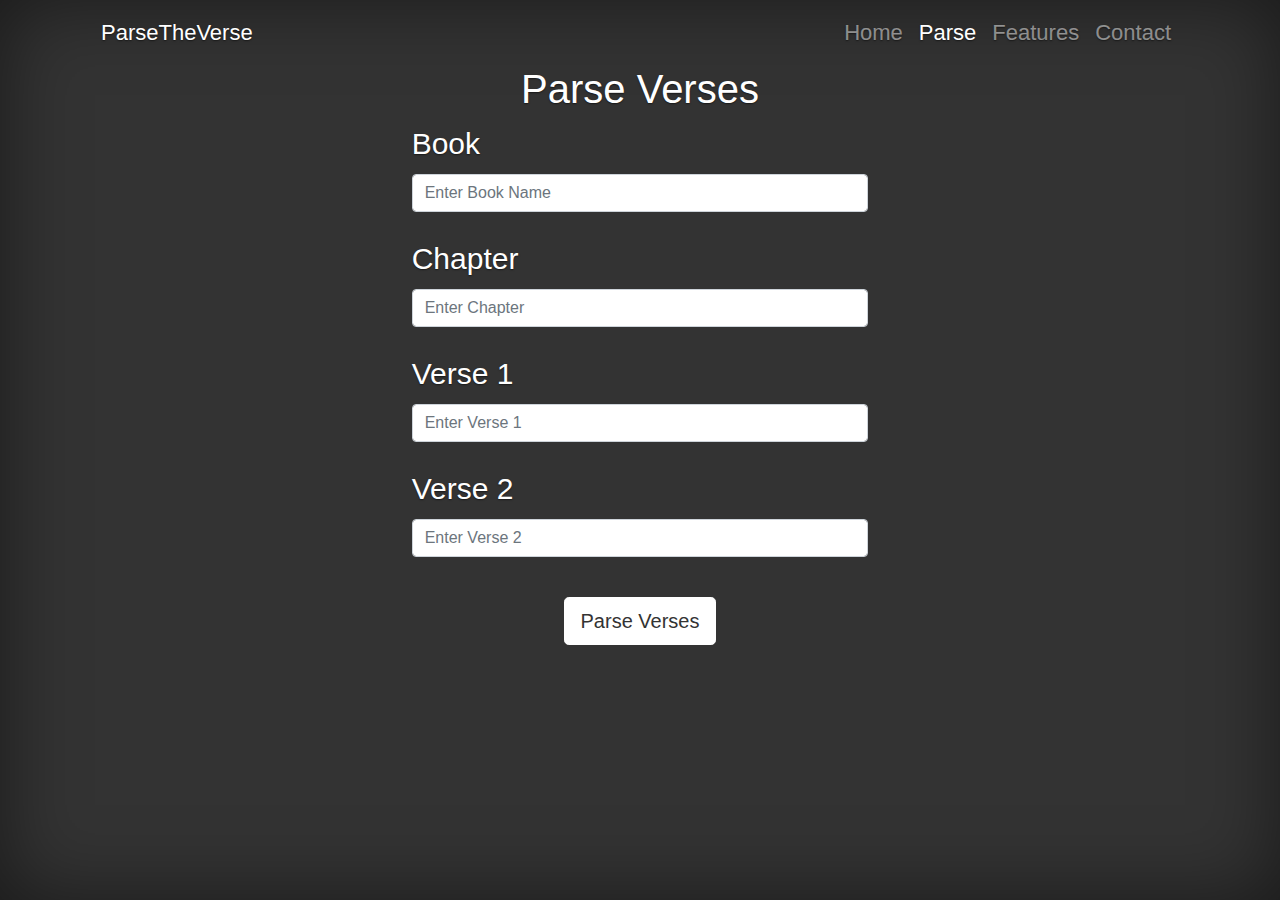
==== web/parse/index.html @ 86dd0612 "Update Web Version / Create Flask Application" ====
<!doctype html>
<html lang="en">
  <head>
    <meta charset="utf-8">
    <meta name="viewport" content="width=device-width, initial-scale=1, shrink-to-fit=no">
    <!-- <link rel="icon" href="../../../../favicon.ico"> -->

    <title>ParseTheVerse: Home</title>
    <!-- Bootstrap core CSS -->
    <link rel="stylesheet" href="https://maxcdn.bootstrapcdn.com/bootstrap/4.0.0/css/bootstrap.min.css" integrity="sha384-Gn5384xqQ1aoWXA+058RXPxPg6fy4IWvTNh0E263XmFcJlSAwiGgFAW/dAiS6JXm" crossorigin="anonymous">
    <link href="../css/style.css" rel="stylesheet">
  </head>

  <body>
    <!-- NAVBAR -->
    <div class="container">
      <div class="row">
        <div class="col-lg-12">
          <nav class="navbar navbar-expand-lg navbar-dark">
            <a class="navbar-brand" href="#">ParseTheVerse</a>
            <button class="navbar-toggler" type="button" data-toggle="collapse" data-target="#navbarNavAltMarkup" aria-controls="navbarNavAltMarkup" aria-expanded="false" aria-label="Toggle navigation">
              <span class="navbar-toggler-icon"></span>
            </button>
            <div class="collapse navbar-collapse" id="navbarNavAltMarkup">
              <div class="navbar-nav ml-auto">
                <a class="nav-item nav-link" href="../index.html">Home</a>
                <a class="nav-item nav-link active" href="#">Parse</a>
                <a class="nav-item nav-link" href="../features/index.html">Features</a>
                <a class="nav-item nav-link" href="#">Contact</a>
              </div>
            </div>
          </nav>
        </div>
      </div>
      <div class="row">
        <div class="col-lg-12">
          <h1 class="page-title text-center">Parse Verses</h1>
        </div>
      </div>
      <div class="row justify-content-center align-items-center">
        <div class="col-lg-12">
          <form >
            <div class="form-row justify-content-center">
              <div class="col-lg-5 mb-4">
                <label for="book">Book</label>
                <input type="text" class="form-control input-large" id="book" placeholder="Enter Book Name">
              </div>
            </div>
            <div class="form-row justify-content-center">
              <div class="col-lg-5 mb-4">
                <label for="chapter">Chapter</label>
                <input type="text" class="form-control" id="chapter" placeholder="Enter Chapter">
              </div>
            </div>
            <div class="form-row justify-content-center">
              <div class="col-lg-5 mb-4">
                <label for="verse1">Verse 1</label>
                <input type="text" class="form-control" id="verse1" placeholder="Enter Verse 1">
              </div>
            </div>
            <div class="form-row justify-content-center">
              <div class="col-lg-5 mb-4">
                <label for="verse2">Verse 2</label>
                <input type="text" class="form-control" id="verse2" placeholder="Enter Verse 2">
              </div>
            </div>
            <div class="form-row justify-content-center">
              <div class="col-lg-5 text-center mt-3">
                <a href="#" class="btn btn-lg btn-secondary">Parse Verses</a>
              </div>
            </div>
          </form>
        </div>
      </div>
      <!-- <div class="row justify-content-center">
        <div class="col-lg-12">
          <div class="card">
            <div class="card-body">
              <h5 class="card-title">Psalm 119:1-176</h5>
              <p class="card-text">2 Bienaventurados los que guardan sus testimonios, Y con todo el corazón le buscan; 3  Pues no hacen iniquidad Los que andan en sus caminos. 4  Tú encargaste Que sean muy guardados tus mandamientos. 5  !!Ojalá fuesen ordenados mis caminos Para guardar tus estatutos! 6 Entonces no sería yo avergonzado, Cuando atendiese a todos tus mandamientos. 7  Te alabaré con rectitud de corazón Cuando aprendiere tus justos juicios. 8  Tus estatutos guardaré; No me dejes enteramente.</p>
              <a href="#" class="btn btn-primary">Copy</a>
            </div>
          </div>
        </div>
      </div> -->
    </div>


    <script src="https://code.jquery.com/jquery-3.2.1.slim.min.js" integrity="sha384-KJ3o2DKtIkvYIK3UENzmM7KCkRr/rE9/Qpg6aAZGJwFDMVNA/GpGFF93hXpG5KkN" crossorigin="anonymous"></script>
    <script src="https://cdnjs.cloudflare.com/ajax/libs/popper.js/1.12.9/umd/popper.min.js" integrity="sha384-ApNbgh9B+Y1QKtv3Rn7W3mgPxhU9K/ScQsAP7hUibX39j7fakFPskvXusvfa0b4Q" crossorigin="anonymous"></script>
    <script src="https://maxcdn.bootstrapcdn.com/bootstrap/4.0.0/js/bootstrap.min.js" integrity="sha384-JZR6Spejh4U02d8jOt6vLEHfe/JQGiRRSQQxSfFWpi1MquVdAyjUar5+76PVCmYl" crossorigin="anonymous"></script>
  </body>
</html>
---- web/css/style.css ----
/*
 * Globals
 */

/* Links */
a,
a:focus,
a:hover {
  color: #fff;
}

/* Custom default button */
.btn-secondary,
.btn-secondary:hover,
.btn-secondary:focus {
  color: #333;
  text-shadow: none; /* Prevent inheritance from `body` */
  background-color: #fff;
  border: .05rem solid #fff;
}


/*
 * Base structure
 */

html,
body {
  height: 100%;
  background-color: #333;
  /* background-color: rgb(255, 116, 116); */
}

body {
  display: -ms-flexbox;
  display: -webkit-box;
  display: flex;
  -ms-flex-pack: center;
  -webkit-box-pack: center;
  justify-content: center;
  color: #fff;
  text-shadow: 0 .05rem .1rem rgba(0, 0, 0, .5);
  box-shadow: inset 0 0 5rem rgba(0, 0, 0, .5);
  overscroll-behavior-y: none;
  
}

.no-height{
  height: unset;
}

.cover-container {
  max-width: 42em;
  height: 65% !important;
}

.navbar-brand{
    font-size: 22px;
}

.nav-link, .navbar-brand{
    color: white;
    font-size: 22px;
}

.home-title, .home-description{
  text-align: center;
}

label{
  font-size: 30px;
}

.card{
  background-color: rgb(69,69,69);
  border: 4px solid #565656;
}

/* Design Ideas -- Parse Wizard Form Idea */
.special-label{
  font-size: 50px;
}

.form-wizard-tab{
  display: none;
}

.form-wizard-tab.wizard-active{
  display: flex;
}


.btn-previous{
  opacity: 0.6;
}

.btn-previous:hover{
  opacity: 1;
}

.btn-show{
  visibility: unset;
}

.btn-hide{
  visibility: hidden;
}
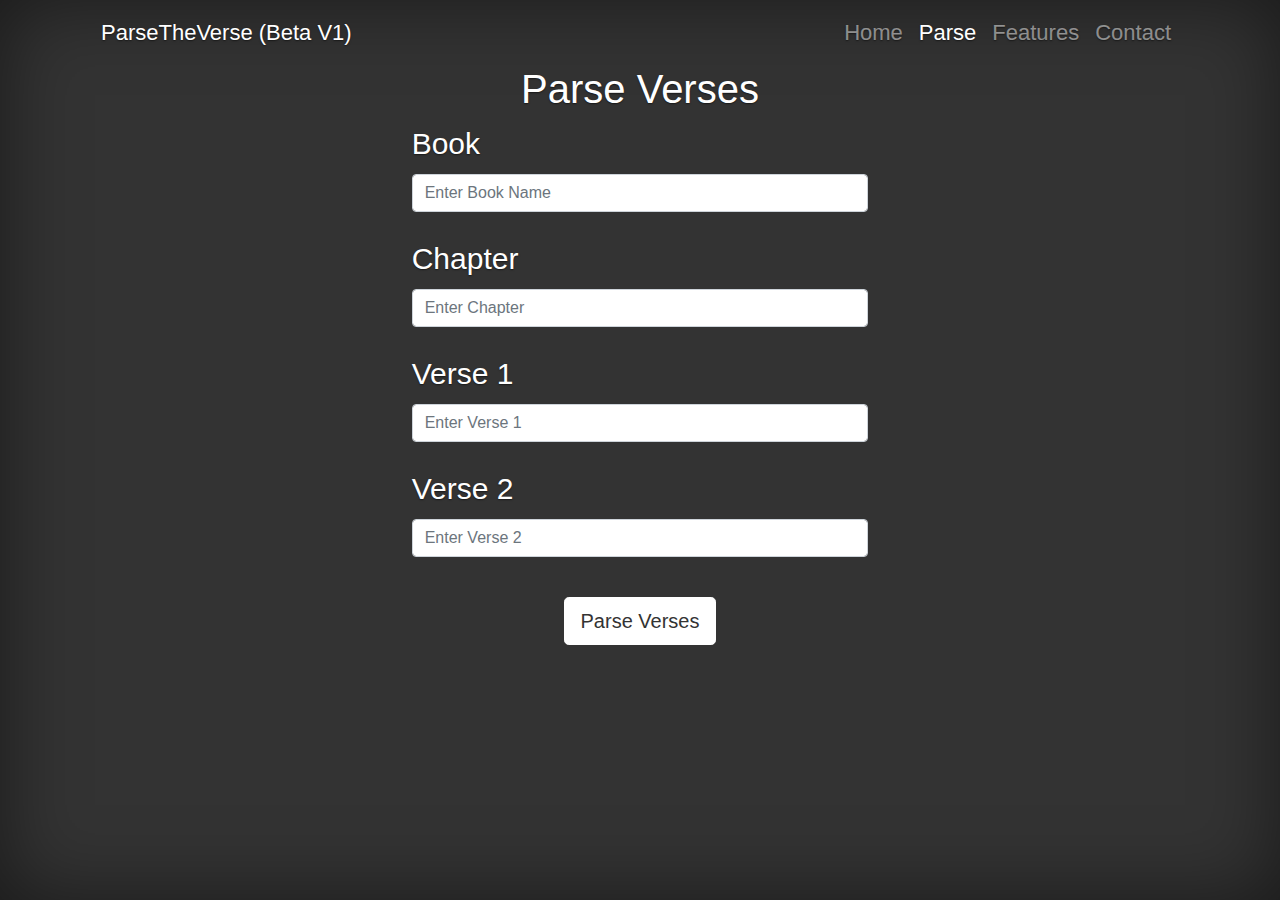
==== commit a4e81a84: "Fix Request Bugs" ====
--- a/web/parse/index.html
+++ b/web/parse/index.html
@@ -17,7 +17,7 @@
       <div class="row">
         <div class="col-lg-12">
           <nav class="navbar navbar-expand-lg navbar-dark">
-            <a class="navbar-brand" href="#">ParseTheVerse</a>
+            <a class="navbar-brand" href="#">ParseTheVerse (Beta V1)</a>
             <button class="navbar-toggler" type="button" data-toggle="collapse" data-target="#navbarNavAltMarkup" aria-controls="navbarNavAltMarkup" aria-expanded="false" aria-label="Toggle navigation">
               <span class="navbar-toggler-icon"></span>
             </button>
